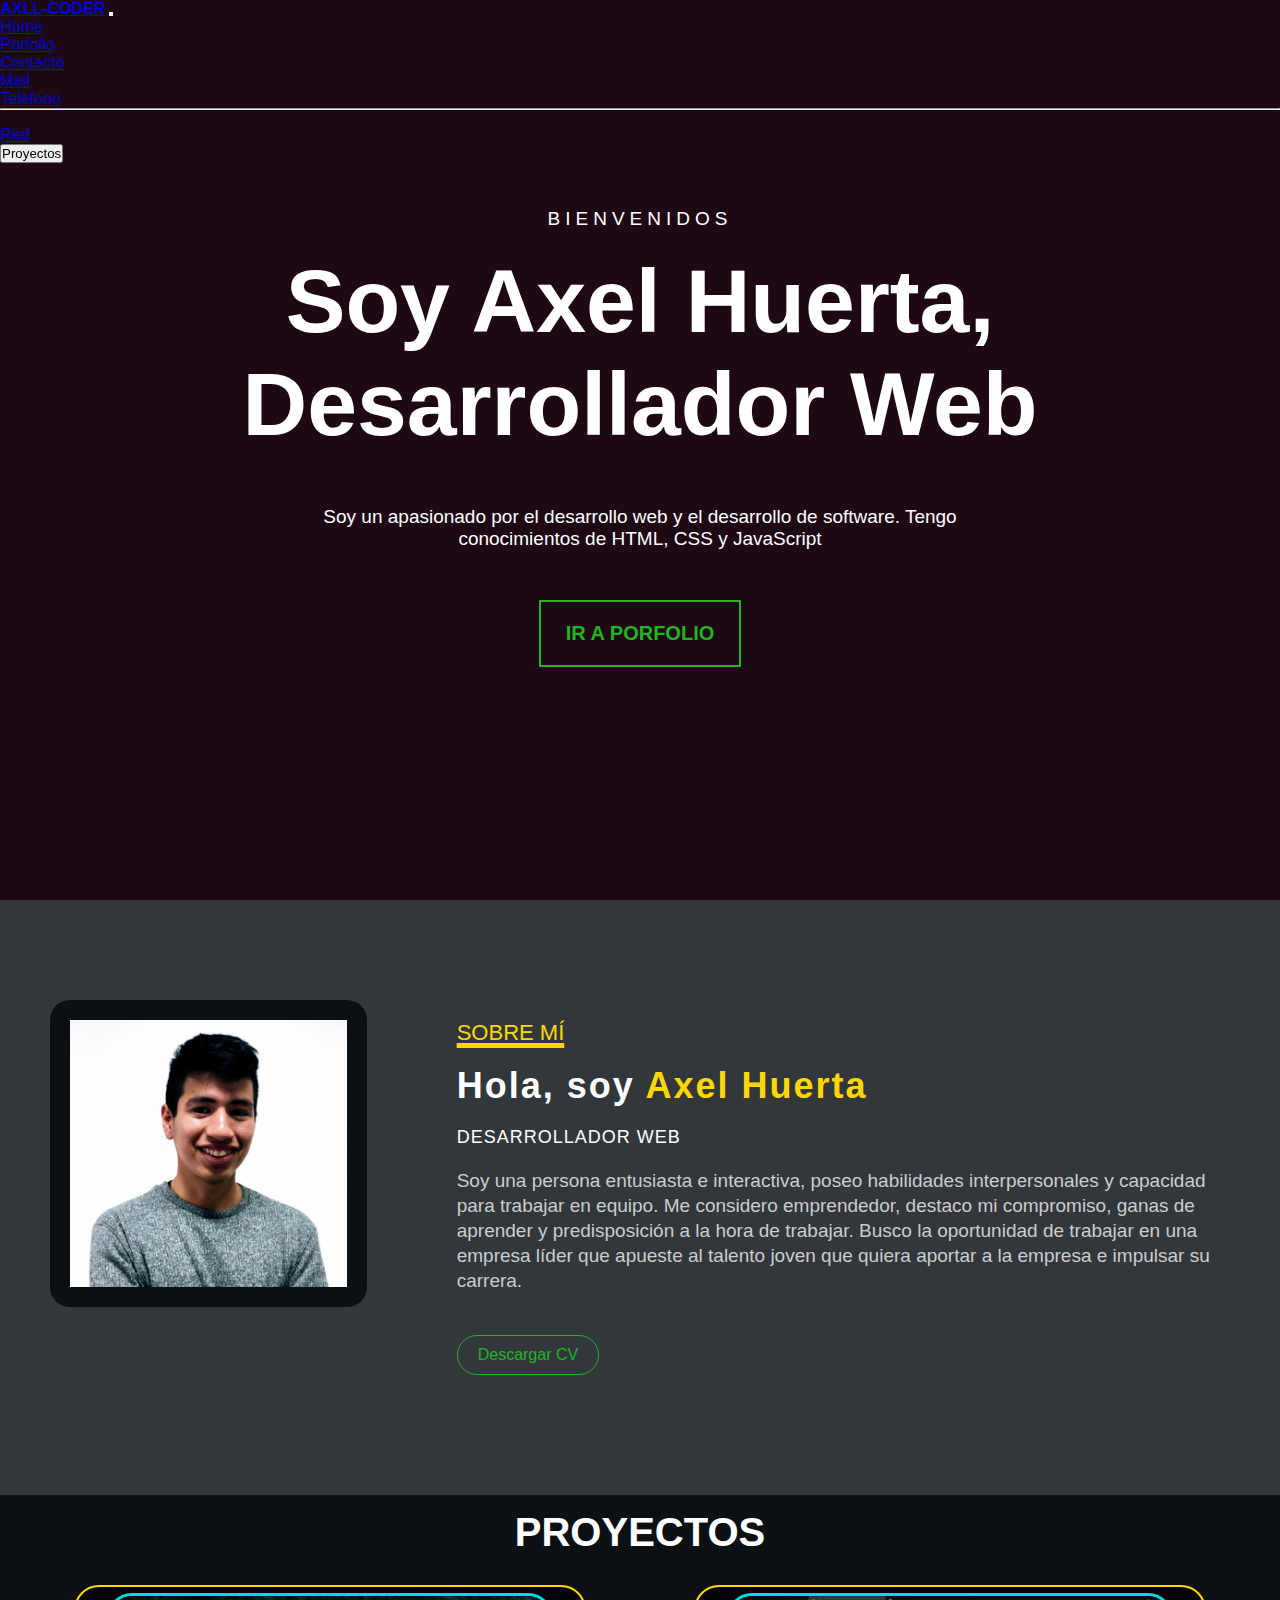
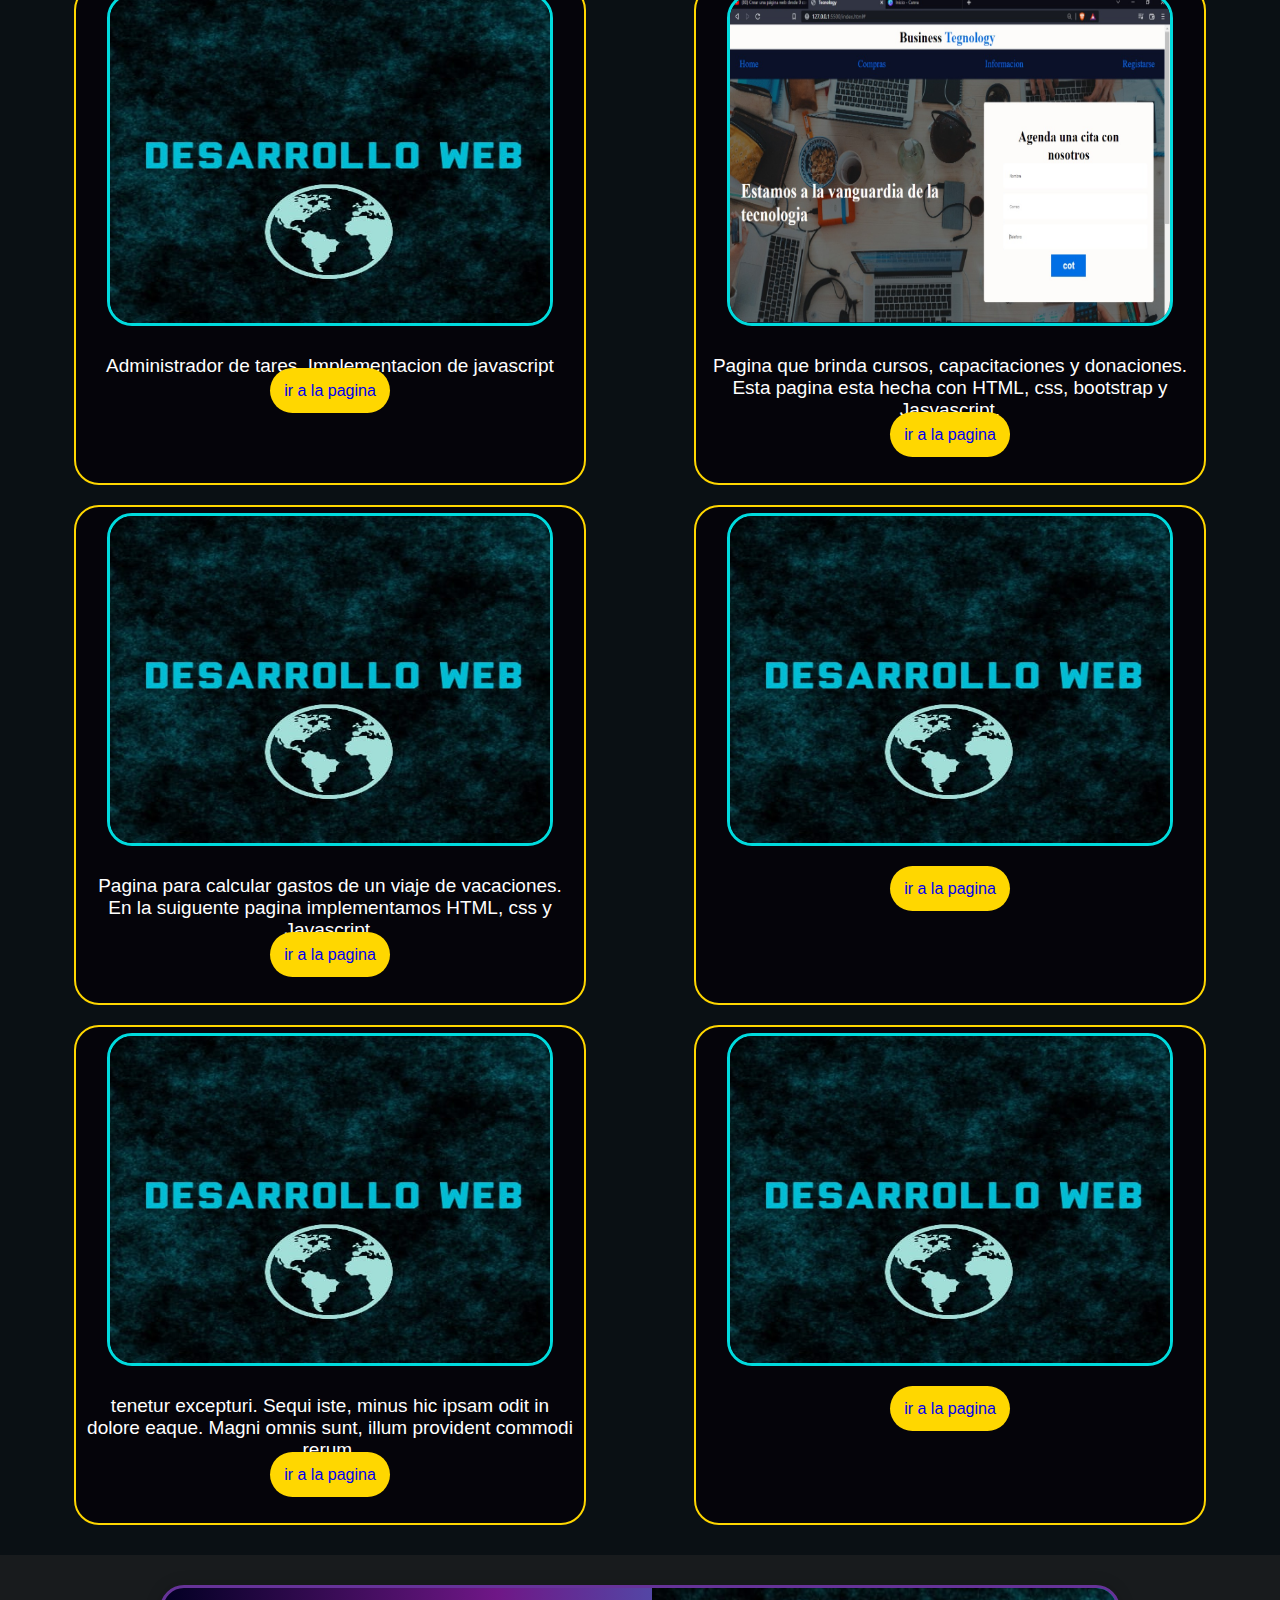
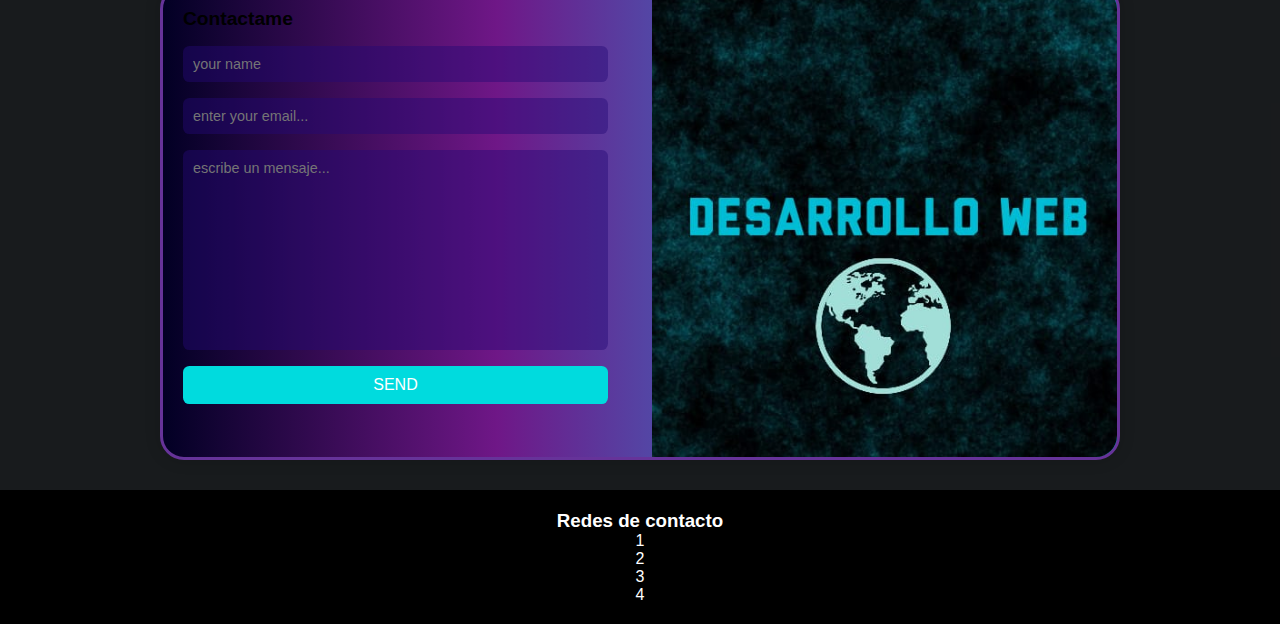
==== index.html @ fa5e8100 "modificado" ====
<!DOCTYPE html>
<html lang="en">
<head>
    <meta charset="UTF-8">
    <meta http-equiv="X-UA-Compatible" content="IE=edge">
    <meta name="viewport" content="width=device-width, initial-scale=1.0">
    <link rel="stylesheet" href="estilos.css">
    <link href="https://cdn.jsdelivr.net/npm/bootstrap@5.2.0-beta1/dist/css/bootstrap.min.css" rel="stylesheet" integrity="sha384-0evHe/X+R7YkIZDRvuzKMRqM+OrBnVFBL6DOitfPri4tjfHxaWutUpFmBp4vmVor" crossorigin="anonymous">
    <link rel="preconnect" href="https://fonts.googleapis.com">
    <link rel="preconnect" href="https://fonts.gstatic.com" crossorigin>
    <link href="https://fonts.googleapis.com/css2?family=Roboto:wght@300&display=swap" rel="stylesheet">
    <title>Porfolio Axel</title>
</head>
<body>

    <!--    ----------NAVEGACION----------------------------->
    <section id="inicio">
        <div class="contenido">
            <nav class="navbar bg-dark navbar-expand-lg bg-light">
                <div class="container-fluid">
                  <a class="navbar-brand text-warning" style="font-weight: bold;" href="#">AXLL-CODER</a>
                  <button class="navbar-toggler" type="button" data-bs-toggle="collapse" data-bs-target="#navbarSupportedContent" aria-controls="navbarSupportedContent" aria-expanded="false" aria-label="Toggle navigation">
                    <span class="navbar-toggler-icon"></span>
                  </button>
                  <div class="collapse navbar-collapse" id="navbarSupportedContent">
                    <ul class="navbar-nav me-auto mb-2 mb-lg-0">
                      <li class="nav-item">
                        <a class="nav-link active text-light" aria-current="page" href="#">Home</a>
                      </li>
                      <li class="nav-item">
                        <a class="nav-link text-light" href="#sobre-mi">Porfolio</a>
                      </li>
                      <li class="nav-item dropdown text-light">
                        <a class="text-light nav-link dropdown-toggle" href="#" id="navbarDropdown" role="button" data-bs-toggle="dropdown" aria-expanded="false">
                          Contacto
                        </a>
                        <ul class="dropdown-menu" aria-labelledby="navbarDropdown">
                          <li><a class="dropdown-item" href="#">Mail</a></li>
                          <li><a class="dropdown-item" href="#">Telefono</a></li>
                          <li><hr class="dropdown-divider"></li>
                          <li><a class="dropdown-item" href="#">Red</a></li>
                        </ul>
                      </li>
                    </ul>
                    <button class="btn btn-outline-success" type="submit">Proyectos</button>
                  </div>
                </div>
              </nav>
    <!--    ----------PRESENTACION----------------------------->

            <div class="presentacion">
                <p class="presentacion-bienvenida">BIENVENIDOS</p>
                <h2 style="font-weight: bold;">Soy <span>Axel Huerta</span>, Desarrollador Web</h2>
                <p class="presentacion-descripcion">Soy un apasionado por el desarrollo web y el desarrollo de software. Tengo conocimientos de HTML, CSS y JavaScript</p>
                <a href="#sobre-mi">Ir a Porfolio</a>
            </div>
        </div>
    </section>
    <section id="sobre-mi" class="bg-dark">
        <div class="foto">
            <img src="img/foto-cv.jpg" alt="">
        </div>
        <div class="sobre-mi-dos">
            <p class="titulo-seccion">Sobre Mí</p>
            <h2>Hola, soy <span>Axel Huerta</span></h2>
            <h3>desarrollador web</h3>
            <p>Soy una persona entusiasta e
                interactiva, poseo habilidades
                interpersonales y capacidad para
                trabajar en equipo. Me considero
                emprendedor, destaco mi
                compromiso, ganas de aprender y
                predisposición a la hora de
                trabajar. Busco la oportunidad de
                trabajar en una empresa líder que
                apueste al talento joven que
                quiera aportar a la empresa e
                impulsar su carrera.
            </p>
            <a href="img/Axel-Huerta(CV).pdf" target="_blank">Descargar CV</a>
    </section>
    
    <!--    ----------NAVEGACION----------------------------->

    <!--    ----------proyectos----------------------------->
    <section id="secction-p">
        <h2 class="titulo-p">PROYECTOS</h2>
        <div class="contenedor-p">
            <div class="une">
                <img src="img/olq-dos.jpg" alt="" title="Administrador de tareas">
                <p>Administrador de tares. Implementacion de javascript</p>
                <a href="base-dos/logo.html">ir a la pagina</a>
            </div>
            <div class="une">
                <img src="img/olq-tres.jpg" alt="" title="tecnology">
                <p>Pagina que brinda cursos, capacitaciones y donaciones. Esta pagina 
                    esta hecha con HTML, css, bootstrap y Jasvascript.
                </p>
                <a href="Pagina-web/index.html" target="_blank">ir a la pagina</a>
            </div>
            <div class="une">
                <img src="img/olq-dos.jpg" alt="" title="cacular">
                <p>Pagina para calcular gastos de un viaje de vacaciones. En la suiguente 
                    pagina implementamos HTML, css y Javascript.
                </p>
                <a href="base/pagina.html" target="_blank">ir a la pagina</a>
            </div>
            <div class="une">
                <img src="img/olq-dos.jpg" alt="">
                <p></p>
                <a href="#inicio">ir a la pagina</a>
            </div>
            <div class="une">
                <img src="img/olq-dos.jpg" alt="">
                <p>tenetur excepturi. Sequi iste, minus hic ipsam odit in dolore eaque. Magni omnis sunt, illum provident commodi rerum.</p>
                <a href="#inicio">ir a la pagina</a>
            </div>
            <div class="une">
                <img src="img/olq-dos.jpg" alt="">
                <p></p>
                <a href="#inicio">ir a la pagina</a>
            </div>
        </div>
    </section>
    <section id="iff" class="bg-dark">
        <div class="contacto-contacto">
            <div class="form-conteiner">
                <h3>Contactame</h3>
                <form action="" class="contacto-form">
                    <input type="text" placeholder="your name" required>
                    <input type="email" placeholder="enter your email..." required>
                    <textarea name="" id="" cols="30" rows="10" placeholder="escribe un mensaje..."></textarea>
                    <input type="submit" value="Send" class="send-button">
                </form>
            </div>
            <div class="map">
                <img src="img/olq-dos.jpg" alt="">
            </div>
        </div>
    </section>
    <!--    --------------------------------------->
    <footer id="footer">
        <div class="footer-contenedor">
            <h3>Redes de contacto</h3>
            <div class="icono">1</div>
            <div class="icono">2</div>
            <div class="icono">3</div>
            <div class="icono">4</div>
        </div>
    </footer>


    <script src="https://cdn.jsdelivr.net/npm/bootstrap@5.2.0-beta1/dist/js/bootstrap.bundle.min.js" integrity="sha384-pprn3073KE6tl6bjs2QrFaJGz5/SUsLqktiwsUTF55Jfv3qYSDhgCecCxMW52nD2" crossorigin="anonymous"></script>
</body>
</html>
---- estilos.css ----
*{
    margin: 0;
    padding: 0;
    box-sizing: border-box;
    font-family: sans-serif;
}
html{
    scroll-behavior: smooth;
}
body{
    margin: 0;
    padding: 0;
    background-color: #0a1014d5;
}
.contenido .navbar{
    width: 100%;
    margin-top: 0;
    position: fixed;
}

/*----------------------------------------------------------------------------*/
#inicio{
    margin: 0;
    background-color: #0a1014;
    background: linear-gradient(90deg, rgba(27, 3, 15, 0.9));
    width: 100%;
}
.contenido{
    width: 100%;
}
.contenido .presentacion{
    padding: 20px;
    margin: auto;
}

#inicio .contenido .presentacion{
    max-width: 100%;
    height: 100vh;
    margin: auto;
    color: #fff;
    display: flex;
    flex-direction: column;
    align-items: center;
    justify-content: center;
}
#inicio .contenido .presentacion .presentacion-bienvenida{
    font-size: 19px;
    margin-bottom: 20px;/*resposive*/
    text-transform: uppercase;
    letter-spacing: 5px;
}
#inicio .contenido .presentacion h2{
    max-width: 100%;
    font-size: 7vw;
    margin-bottom: 25px;
    text-align: center;
}
#inicio .contenido .presentacion h2 span{
    font-size: 7vw;
}
#inicio .contenido .presentacion .presentacion-descripcion{
    max-width: 700px;
    margin: 25px auto;
    font-size: 19px;
    text-align: center;
}
#inicio .contenido .presentacion a{
    text-decoration: none;
    display: inline-block;
    margin: 25px;
    padding: 20px 25px;
    color: rgb(34, 180, 34);
    border: 2px solid rgb(34, 180, 34);
    font-size: 20px;
    font-weight: bold;
    text-transform: uppercase;
    transition: .5s;
}

#inicio .contenido .presentacion a:hover{
    background-color: rgb(18, 80, 204);
}
@media (max-width: 700px){
    .contenido .presentacion{
        padding: auto;
    }
}
/*---------------------------sobre mi---------------------------------*/
#sobre-mi{
    margin: auto;
    padding: 100px 20px;
    width: 100%;
    color: #fff;
    display: flex;
}
#sobre-mi .foto{
    max-width: 400px;
    margin-right: 70px;
    margin-left: 30px;
}
#sobre-mi .foto img{
    padding: 20px;
    width: 100%;
    border-radius: 20px;
    background: #0a1014
}
.sobre-mi-dos{
    padding: 20px;
}
#sobre-mi .sobre-mi-dos .titulo-seccion{
    font-size: 22px;
    text-transform: uppercase;
    color: gold;
    text-decoration: underline;
    text-decoration-color: gold;
    text-decoration-thickness: 5px;
}
#sobre-mi .sobre-mi-dos h2{
    font-size: 36px;
    font-weight: bold;
    margin: 20px 0;
    letter-spacing: 2px;
}
#sobre-mi .sobre-mi-dos h2 span{
    color: gold;
}
#sobre-mi .sobre-mi-dos h3{
    font-size: 18px;
    font-weight: 500;
    text-transform: uppercase;
    margin-bottom: 20px;
    letter-spacing: 1px;
}
#sobre-mi .sobre-mi-dos p{
    font-size: 19px;
    line-height: 25px;
    color: #ccc;
    margin-bottom: 12px;
}
#sobre-mi .sobre-mi-dos a{
    display: inline-block;
    text-decoration: none;
    color: rgb(34, 180, 34);
    padding: 10px 20px;
    border-radius: 30px;
    border: 1px solid rgb(34, 180, 34);
    margin-top: 30px;
    transition: .5s;
}
#sobre-mi .sobre-mi-dos a:hover{
    background-color: rgb(28, 28, 196);
}
@media (max-width: 700px){
    #sobre-mi{
        display: flex;
        flex-direction: column;
        align-items: baseline;
        flex-wrap: wrap;
    }
    #sobre-mi .foto{
        width: 15.5rem;
    }
}

/*------------------PROYECTOS--------------------------------------------------*/


#secction-p{
    background: #0a1014;
    width: 100%;
    margin: auto;
}
#secction-p{
    text-align: center;
}
#secction-p .titulo-p{
    padding-top: 15px;
    text-align: center;
    font-size: 40px;
    font-weight: bold;
    color: white;
}
.contenedor-p{
    color: white;
    background-color: ;
    width: 100%; /*90*/
    margin: auto;
    display: flex;
    justify-content: center;
    gap: 20px;  
    flex-wrap: wrap;
    padding: 30px;
}
.contenedor-p .une{
    padding: 6px;
    background-color: #05040a;
    width: 40vw;
    height: 500px;
    border: solid gold 2px;
    border-radius: 25px;
    margin: auto;
}
.contenedor-p .une img{
    width: 90%;
    height: 333px;
    border: #00dbde solid 3px;
    border-radius: 25px;
}
.contenedor-p .une img:hover{
    cursor: pointer;
}
.contenedor-p .une p{
    width: 100%;
    padding: 5px;
    font-size: 19px;
    margin-top: 20px;
}
.contenedor-p .une a{
    text-decoration: none;
    padding: 14px;
    background-color: gold;
    border-radius: 25px;
}

@media (max-width: 700px){
    .contenedor-p{
        display: flex;
        flex-direction: column;
    }
    .contenedor-p .une{
        width: 95%;
        height: 70vh;
    }
}






/*-----------iframe---------------------------------------------------------*/
#iff{
    position: relative;
    background-color: rgba(0, 0, 0, 0.507);
    display: flex;
    flex-direction: column;
    justify-content: center;
    padding: 30px;
}
.contacto-contacto{
    border: rebeccapurple solid;
    max-width: 960px;
    margin: auto;
    width: auto;
    display: grid;
    grid-template-columns: repeat(2, 1fr);
    gap: 1.5rem;
    background: linear-gradient(90deg, rgba(2,0,36,1) 0%,
     rgba(111,23,135,1) 35%, rgba(0,212,255,1) 100%);
    box-shadow: 0 0 1rem hsla(0 0 0 / 16%);
    border-radius: 01.5rem;
    overflow: hidden;
}
.form-conteiner{
    padding: 20px;
}
.form-conteiner h3{
    font-size: 1.2rem;
    font-weight: 600;
    margin-bottom: 1rem;
}
.contacto-form{
    display: grid;
    row-gap: 1rem;
}
.contacto-form input, .contacto-form textarea{
    width: 100%;
    border: none;
    outline: none;
    background: rgba(37, 8, 117, 0.445);
    padding: 10px;
    font-size: 0.9rem;
    color: #fff;
    border-radius: 0.4rem;
}
.contacto-form textarea{
    resize: none;
    height: 200px;
}
.contacto-form .send-button{
    border: none;
    outline: none;
    background-color: #00dbde;
    font-size: 1rem;
    font-weight: 500;
    text-transform: uppercase;
    cursor: pointer;
}
.contacto-form .send-button:hover{
    color: aqua;
    transition: 0,3s all linear;
}


/*.............*/
.map{
    width: 100%;
    height: 100%;
}
.map img{
    width: 100%;
    height: 100%;
}
@media(max-width: 964px){
    .iff{
        margin-top: 0;
    }
    .contacto-contacto{
        margin: 0 auto;
        width: 90%;
    }
}
@media(max-width: 700px){
    .contacto-contacto{
        grid-template-columns: 1fr;
        gap: 1rem;
        margin-top: 20rem !important;
    }
    .map img{
        width: 100%;
        height: 100%;
    }
}
/*................................................*/
#footer{
    background-color: black;
    color: white;
}
#footer .footer-contenedor{
    padding: 20px;
    text-align: center;
}
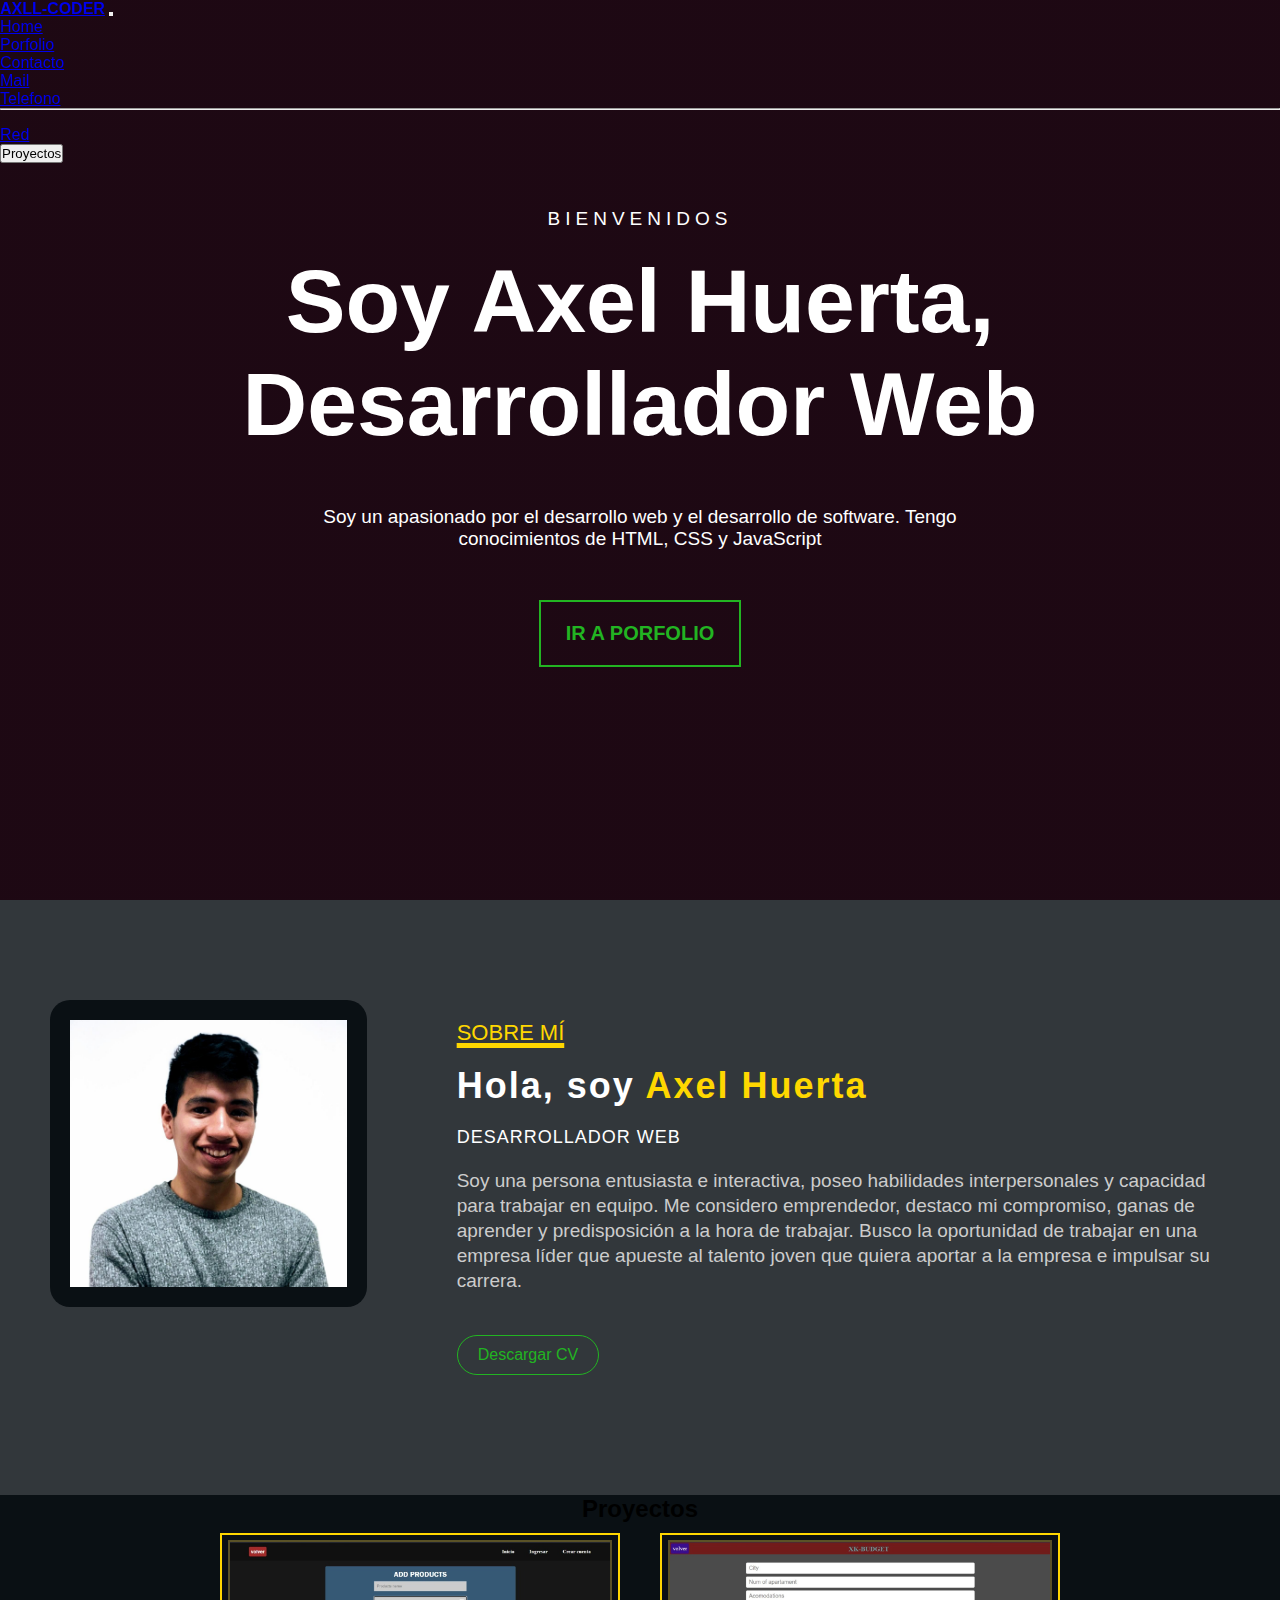
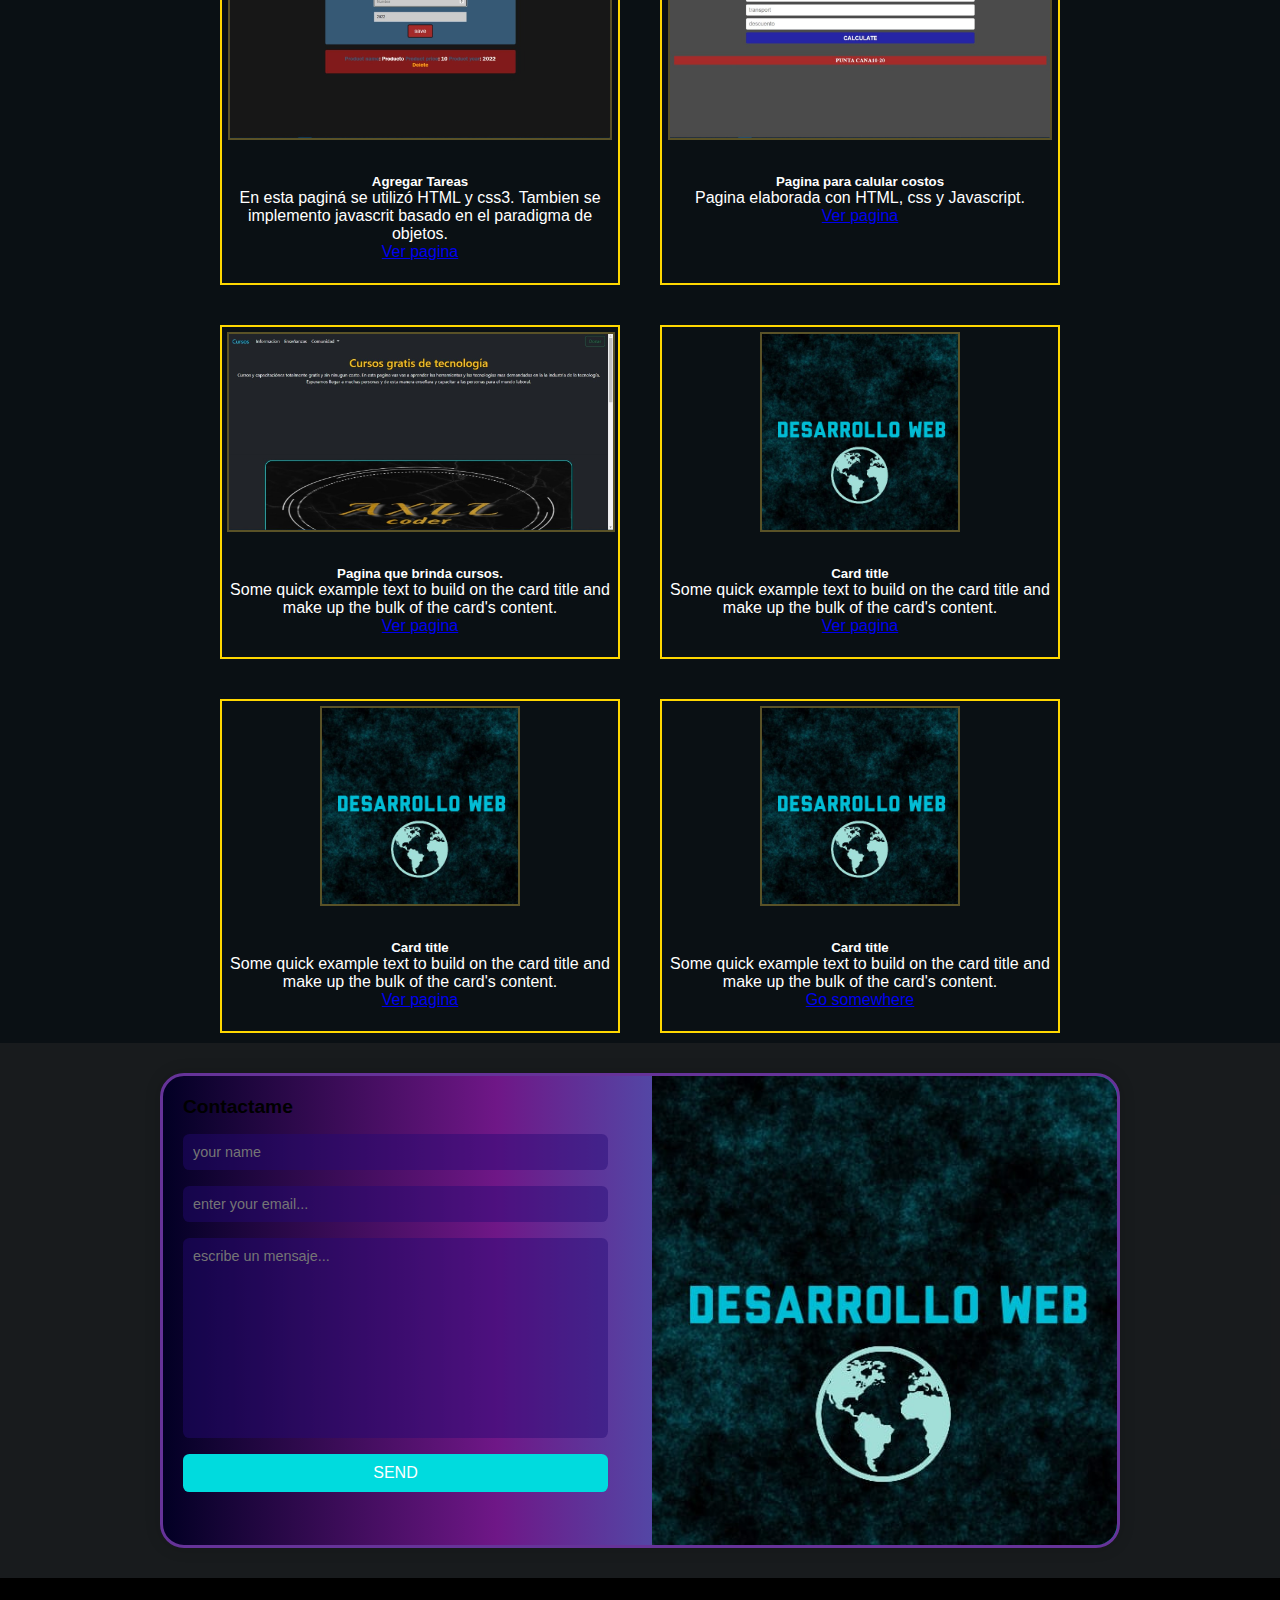
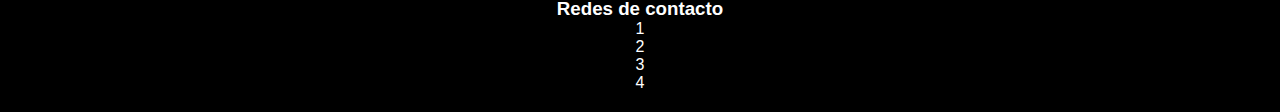
==== commit 2bf7b68b: "correccion" ====
--- a/index.html
+++ b/index.html
@@ -9,7 +9,7 @@
     <link rel="preconnect" href="https://fonts.googleapis.com">
     <link rel="preconnect" href="https://fonts.gstatic.com" crossorigin>
     <link href="https://fonts.googleapis.com/css2?family=Roboto:wght@300&display=swap" rel="stylesheet">
-    <title>Porfolio Axel</title>
+    <title>Portafolio de Axel</title>
 </head>
 <body>
 
@@ -83,45 +83,62 @@
     <!--    ----------NAVEGACION----------------------------->
 
     <!--    ----------proyectos----------------------------->
-    <section id="secction-p">
-        <h2 class="titulo-p">PROYECTOS</h2>
-        <div class="contenedor-p">
-            <div class="une">
-                <img src="img/olq-dos.jpg" alt="" title="Administrador de tareas">
-                <p>Administrador de tares. Implementacion de javascript</p>
-                <a href="base-dos/logo.html">ir a la pagina</a>
-            </div>
-            <div class="une">
-                <img src="img/olq-tres.jpg" alt="" title="tecnology">
-                <p>Pagina que brinda cursos, capacitaciones y donaciones. Esta pagina 
-                    esta hecha con HTML, css, bootstrap y Jasvascript.
-                </p>
-                <a href="Pagina-web/index.html" target="_blank">ir a la pagina</a>
-            </div>
-            <div class="une">
-                <img src="img/olq-dos.jpg" alt="" title="cacular">
-                <p>Pagina para calcular gastos de un viaje de vacaciones. En la suiguente 
-                    pagina implementamos HTML, css y Javascript.
-                </p>
-                <a href="base/pagina.html" target="_blank">ir a la pagina</a>
-            </div>
-            <div class="une">
-                <img src="img/olq-dos.jpg" alt="">
-                <p></p>
-                <a href="#inicio">ir a la pagina</a>
-            </div>
-            <div class="une">
-                <img src="img/olq-dos.jpg" alt="">
-                <p>tenetur excepturi. Sequi iste, minus hic ipsam odit in dolore eaque. Magni omnis sunt, illum provident commodi rerum.</p>
-                <a href="#inicio">ir a la pagina</a>
-            </div>
-            <div class="une">
-                <img src="img/olq-dos.jpg" alt="">
-                <p></p>
-                <a href="#inicio">ir a la pagina</a>
-            </div>
+    <section class="conteiner-card-p">
+        <div class="card-titulo">
+            <h2>Proyectos</h2>
         </div>
+        <section class="conteiner-card">
+            <div class="card" style="width: 25rem;">
+                <img src="/img/uul.jpg" class="card-img-top" alt="...">
+                <div class="card-body">
+                  <h5 class="card-title">Agregar Tareas</h5>
+                  <p class="card-text">En esta paginá se utilizó HTML y css3. Tambien se implemento javascrit basado en el paradigma de objetos.</p>
+                  <a href="/base-dos/logo.html" class="btn btn-primary">Ver pagina</a>
+                </div>
+              </div>
+              <div class="card" style="width: 25rem;">
+                <img src="/img/uul-dos.jpg" class="card-img-top" alt="...">
+                <div class="card-body">
+                  <h5 class="card-title">Pagina para calular costos</h5>
+                  <p class="card-text">Pagina elaborada con HTML, css y Javascript.</p>
+                  <a href="/base/pagina.html" class="btn btn-primary">Ver pagina</a>
+                </div>
+              </div>
+              <div class="card" style="width: 25rem;">
+                <img src="/img/ull-tres.jpg" class="card-img-top" alt="...">
+                <div class="card-body">
+                  <h5 class="card-title">Pagina que brinda cursos.</h5>
+                  <p class="card-text">Some quick example text to build on the card title and make up the bulk of the card's content.</p>
+                  <a href="/base-tres/index.html" class="btn btn-primary">Ver pagina</a>
+                </div>
+              </div>
+              <div class="card" style="width: 25rem;">
+                <img src="/img/olq-dos.jpg" class="card-img-top" alt="...">
+                <div class="card-body">
+                  <h5 class="card-title">Card title</h5>
+                  <p class="card-text">Some quick example text to build on the card title and make up the bulk of the card's content.</p>
+                  <a href="#" class="btn btn-primary">Ver pagina</a>
+                </div>
+              </div>
+              <div class="card" style="width: 25rem;">
+                <img src="/img/olq-dos.jpg" class="card-img-top" alt="...">
+                <div class="card-body">
+                  <h5 class="card-title">Card title</h5>
+                  <p class="card-text">Some quick example text to build on the card title and make up the bulk of the card's content.</p>
+                  <a href="#" class="btn btn-primary">Ver pagina</a>
+                </div>
+              </div>
+              <div class="card" style="width: 25rem;">
+                <img src="/img/olq-dos.jpg" class="card-img-top" alt="...">
+                <div class="card-body">
+                  <h5 class="card-title">Card title</h5>
+                  <p class="card-text">Some quick example text to build on the card title and make up the bulk of the card's content.</p>
+                  <a href="#" class="btn btn-primary">Go somewhere</a>
+                </div>
+              </div>
+        </section>
     </section>
+    <!--:.................................................-->
     <section id="iff" class="bg-dark">
         <div class="contacto-contacto">
             <div class="form-conteiner">
--- a/estilos.css
+++ b/estilos.css
@@ -16,6 +16,7 @@
     width: 100%;
     margin-top: 0;
     position: fixed;
+    z-index: 100;
 }
 
 /*----------------------------------------------------------------------------*/
@@ -45,7 +46,7 @@
 }
 #inicio .contenido .presentacion .presentacion-bienvenida{
     font-size: 19px;
-    margin-bottom: 20px;/*resposive*/
+    margin-bottom: 20px; /*resposive*/
     text-transform: uppercase;
     letter-spacing: 5px;
 }
@@ -163,81 +164,37 @@
 }
 
 /*------------------PROYECTOS--------------------------------------------------*/
-
-
-#secction-p{
-    background: #0a1014;
-    width: 100%;
-    margin: auto;
-}
-#secction-p{
-    text-align: center;
-}
-#secction-p .titulo-p{
-    padding-top: 15px;
-    text-align: center;
-    font-size: 40px;
-    font-weight: bold;
-    color: white;
-}
-.contenedor-p{
-    color: white;
-    background-color: ;
-    width: 100%; /*90*/
-    margin: auto;
+.conteiner-card-p{
+    background-color: #0a1014;
+}
+.card-titulo{
+    text-align: center;
+    margin: 0;
+}
+.conteiner-card{
     display: flex;
     justify-content: center;
-    gap: 20px;  
+    gap: 40px;
     flex-wrap: wrap;
-    padding: 30px;
-}
-.contenedor-p .une{
-    padding: 6px;
-    background-color: #05040a;
-    width: 40vw;
-    height: 500px;
-    border: solid gold 2px;
-    border-radius: 25px;
-    margin: auto;
-}
-.contenedor-p .une img{
-    width: 90%;
-    height: 333px;
-    border: #00dbde solid 3px;
-    border-radius: 25px;
-}
-.contenedor-p .une img:hover{
-    cursor: pointer;
-}
-.contenedor-p .une p{
-    width: 100%;
+    z-index: -1;
+    height: 70rem;
+    padding: 10px;
+}
+.conteiner-card .card{
     padding: 5px;
-    font-size: 19px;
-    margin-top: 20px;
-}
-.contenedor-p .une a{
-    text-decoration: none;
-    padding: 14px;
-    background-color: gold;
-    border-radius: 25px;
-}
-
-@media (max-width: 700px){
-    .contenedor-p{
-        display: flex;
-        flex-direction: column;
-    }
-    .contenedor-p .une{
-        width: 95%;
-        height: 70vh;
-    }
-}
-
-
-
-
-
-
+    text-align: center;
+    z-index: 1;
+    border: gold solid 2px;
+    background-color: #0a1014;
+}
+.card img{
+    height: 200px;
+    border: rgb(90, 82, 39) 2px solid;
+}
+.card .card-body{
+    color: #fff;
+    margin-top: 30px;
+}
 /*-----------iframe---------------------------------------------------------*/
 #iff{
     position: relative;
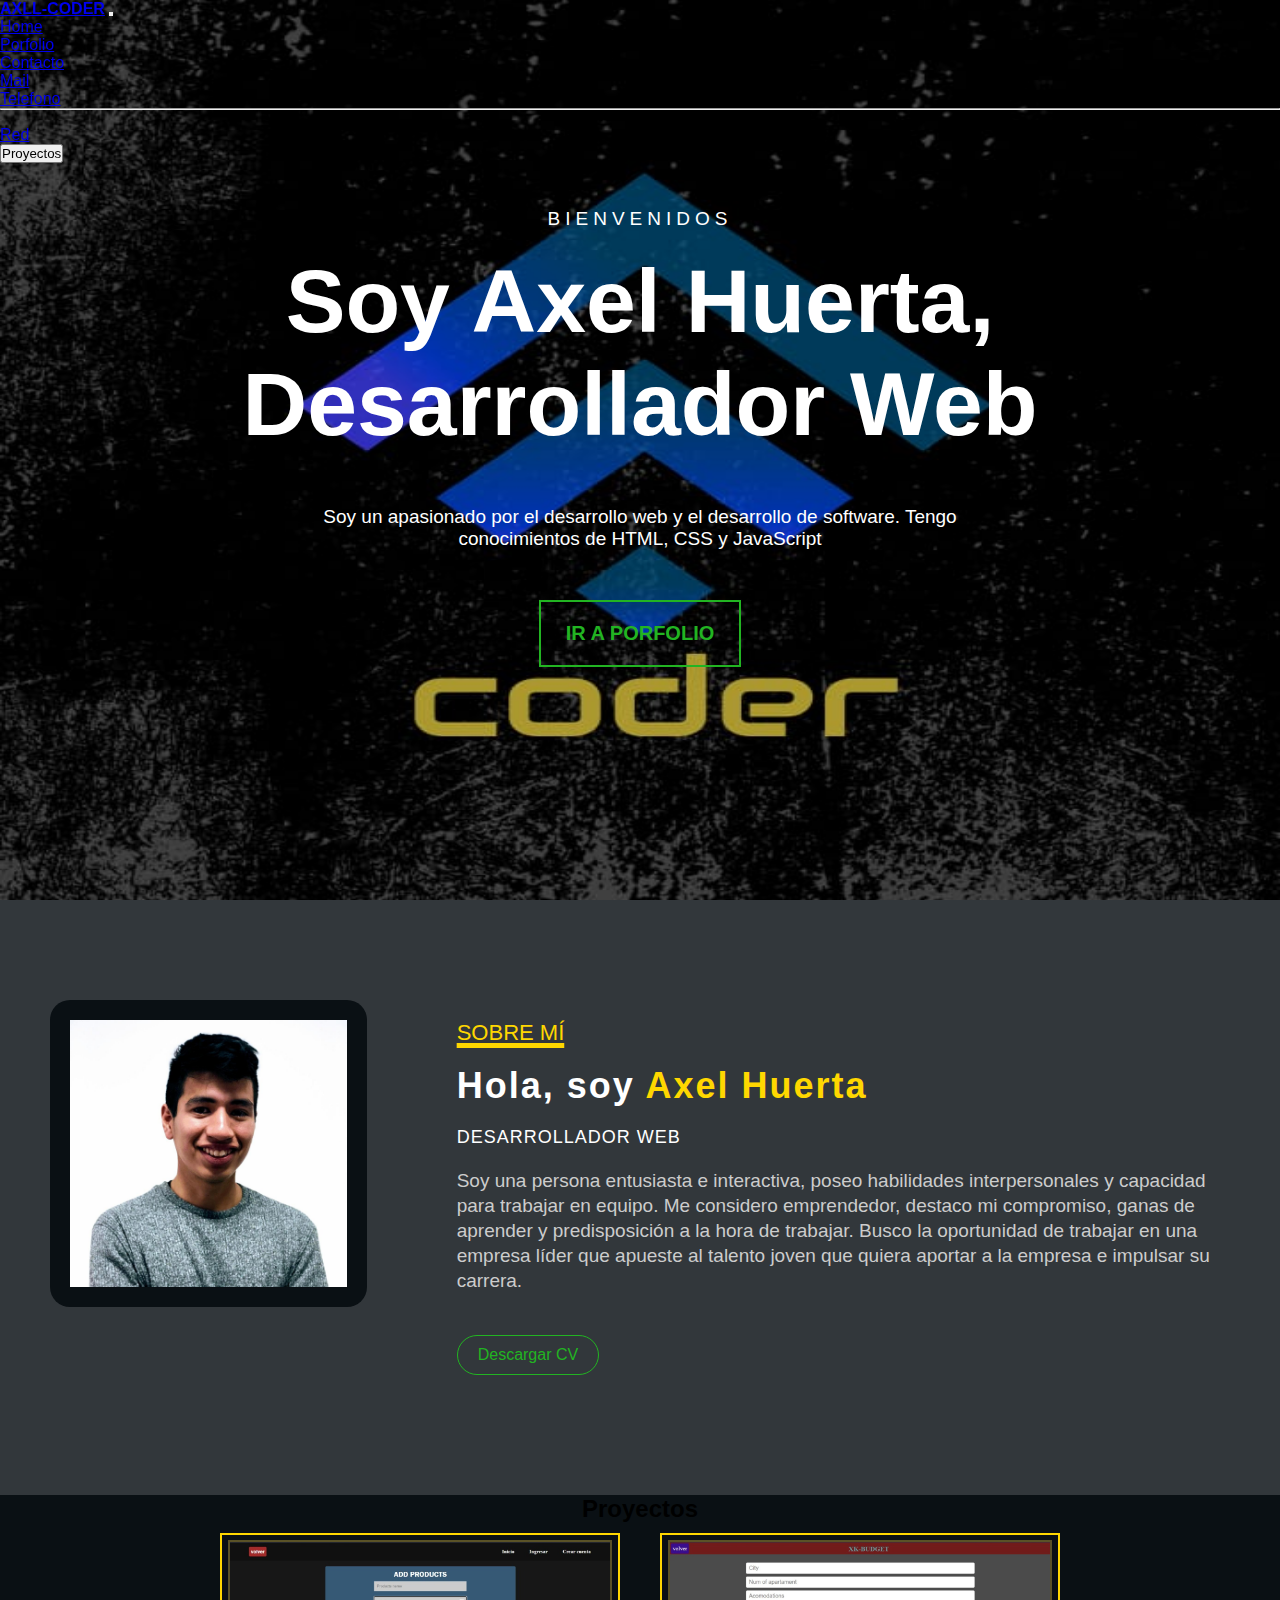
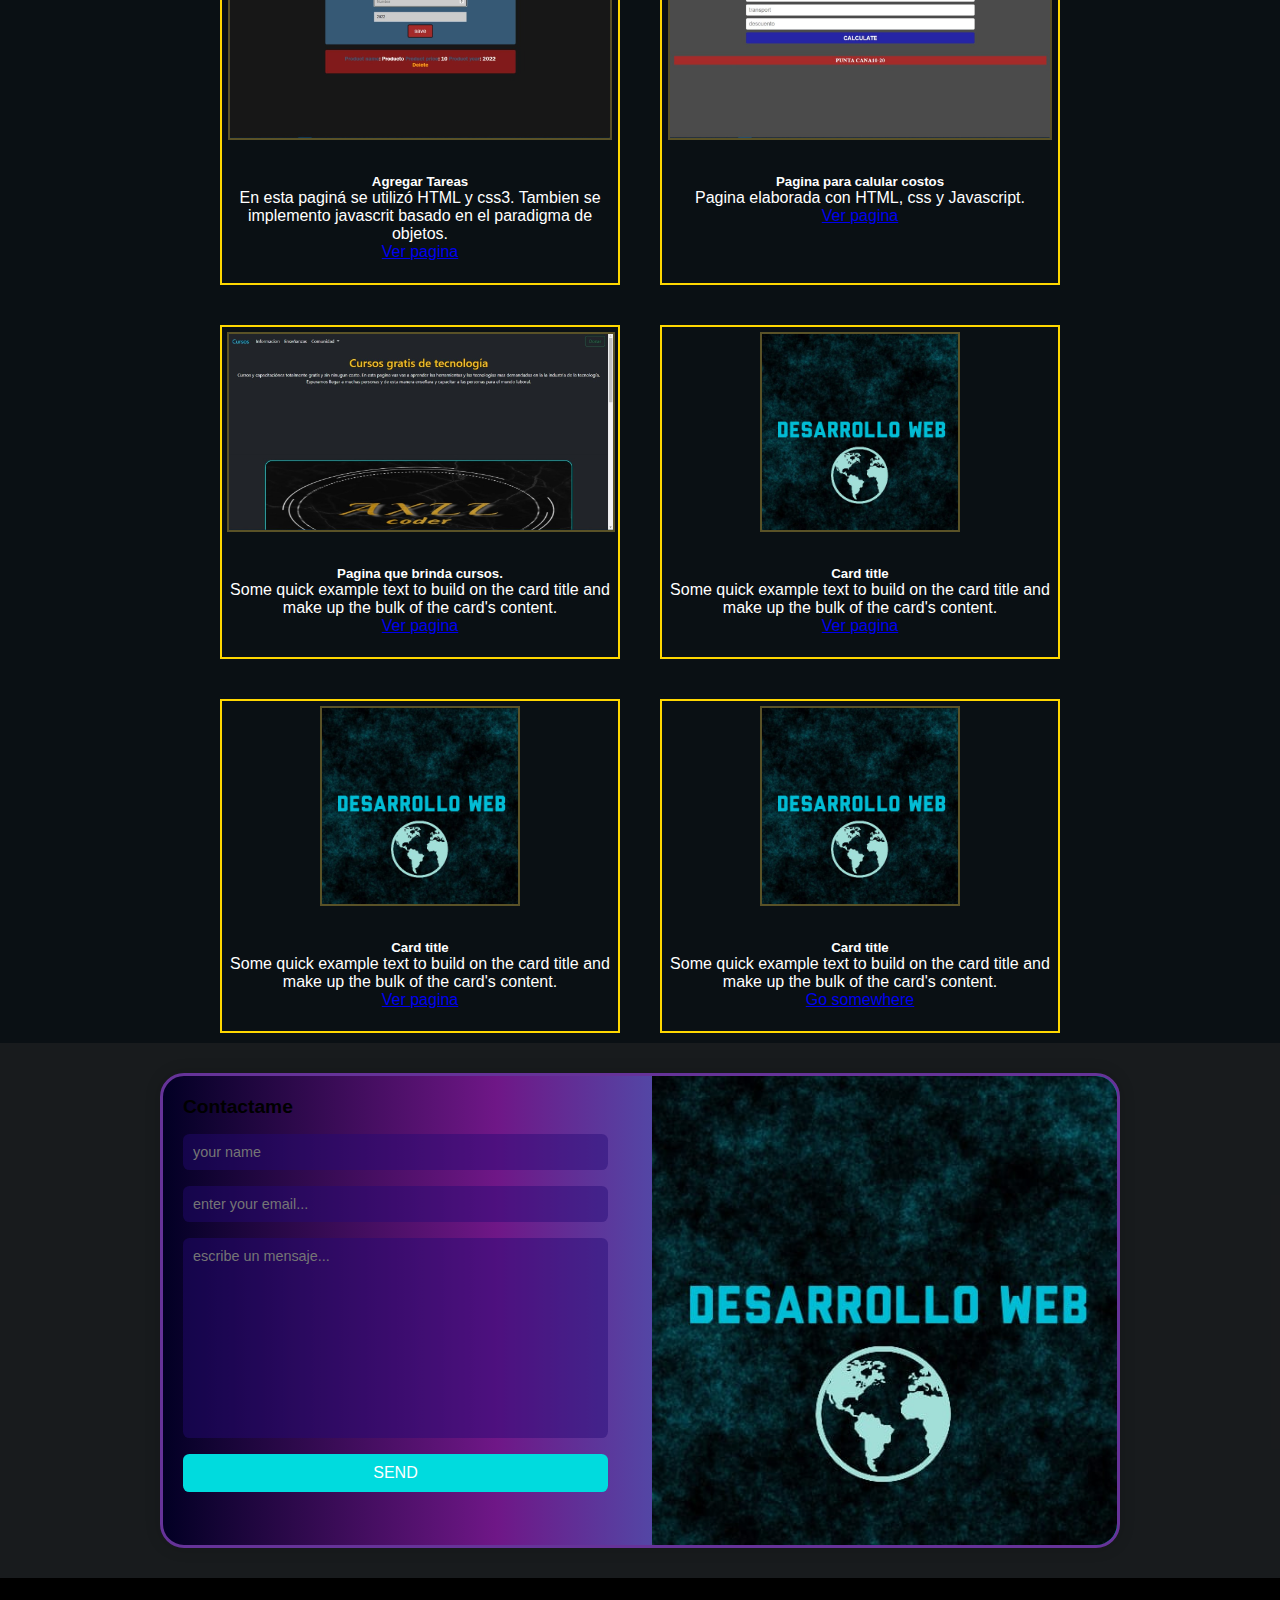
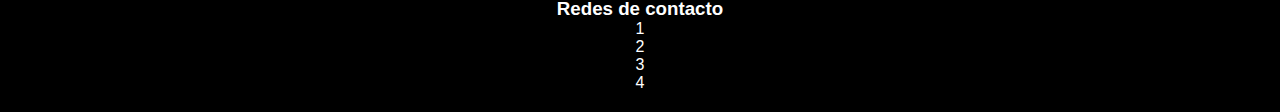
==== commit 71adc57e: "listo" ====
--- a/index.html
+++ b/index.html
@@ -89,31 +89,31 @@
         </div>
         <section class="conteiner-card">
             <div class="card" style="width: 25rem;">
-                <img src="/img/uul.jpg" class="card-img-top" alt="...">
+                <img src="img/uul.jpg" class="card-img-top" alt="...">
                 <div class="card-body">
                   <h5 class="card-title">Agregar Tareas</h5>
                   <p class="card-text">En esta paginá se utilizó HTML y css3. Tambien se implemento javascrit basado en el paradigma de objetos.</p>
-                  <a href="/base-dos/logo.html" class="btn btn-primary">Ver pagina</a>
+                  <a href="base-dos/logo.html" class="btn btn-primary">Ver pagina</a>
                 </div>
               </div>
               <div class="card" style="width: 25rem;">
-                <img src="/img/uul-dos.jpg" class="card-img-top" alt="...">
+                <img src="img/uul-dos.jpg" class="card-img-top" alt="...">
                 <div class="card-body">
                   <h5 class="card-title">Pagina para calular costos</h5>
                   <p class="card-text">Pagina elaborada con HTML, css y Javascript.</p>
-                  <a href="/base/pagina.html" class="btn btn-primary">Ver pagina</a>
+                  <a href="base/pagina.html" class="btn btn-primary">Ver pagina</a>
                 </div>
               </div>
               <div class="card" style="width: 25rem;">
-                <img src="/img/ull-tres.jpg" class="card-img-top" alt="...">
+                <img src="img/ull-tres.jpg" class="card-img-top" alt="...">
                 <div class="card-body">
                   <h5 class="card-title">Pagina que brinda cursos.</h5>
                   <p class="card-text">Some quick example text to build on the card title and make up the bulk of the card's content.</p>
-                  <a href="/base-tres/index.html" class="btn btn-primary">Ver pagina</a>
+                  <a href="base-tres/index.html" class="btn btn-primary">Ver pagina</a>
                 </div>
               </div>
               <div class="card" style="width: 25rem;">
-                <img src="/img/olq-dos.jpg" class="card-img-top" alt="...">
+                <img src="img/olq-dos.jpg" class="card-img-top" alt="...">
                 <div class="card-body">
                   <h5 class="card-title">Card title</h5>
                   <p class="card-text">Some quick example text to build on the card title and make up the bulk of the card's content.</p>
@@ -121,7 +121,7 @@
                 </div>
               </div>
               <div class="card" style="width: 25rem;">
-                <img src="/img/olq-dos.jpg" class="card-img-top" alt="...">
+                <img src="img/olq-dos.jpg" class="card-img-top" alt="...">
                 <div class="card-body">
                   <h5 class="card-title">Card title</h5>
                   <p class="card-text">Some quick example text to build on the card title and make up the bulk of the card's content.</p>
@@ -129,7 +129,7 @@
                 </div>
               </div>
               <div class="card" style="width: 25rem;">
-                <img src="/img/olq-dos.jpg" class="card-img-top" alt="...">
+                <img src="img/olq-dos.jpg" class="card-img-top" alt="...">
                 <div class="card-body">
                   <h5 class="card-title">Card title</h5>
                   <p class="card-text">Some quick example text to build on the card title and make up the bulk of the card's content.</p>
--- a/estilos.css
+++ b/estilos.css
@@ -25,6 +25,9 @@
     background-color: #0a1014;
     background: linear-gradient(90deg, rgba(27, 3, 15, 0.9));
     width: 100%;
+    background-image: url("img/olq-tres.jpg");
+    background-repeat: no-repeat;
+    background-size: 100% 100%;
 }
 .contenido{
     width: 100%;
@@ -287,6 +290,10 @@
         width: 100%;
         height: 100%;
     }
+    .conteiner-card-p{
+        background-color: #0a1014;
+        height: 515vh;
+    }
 }
 /*................................................*/
 #footer{
